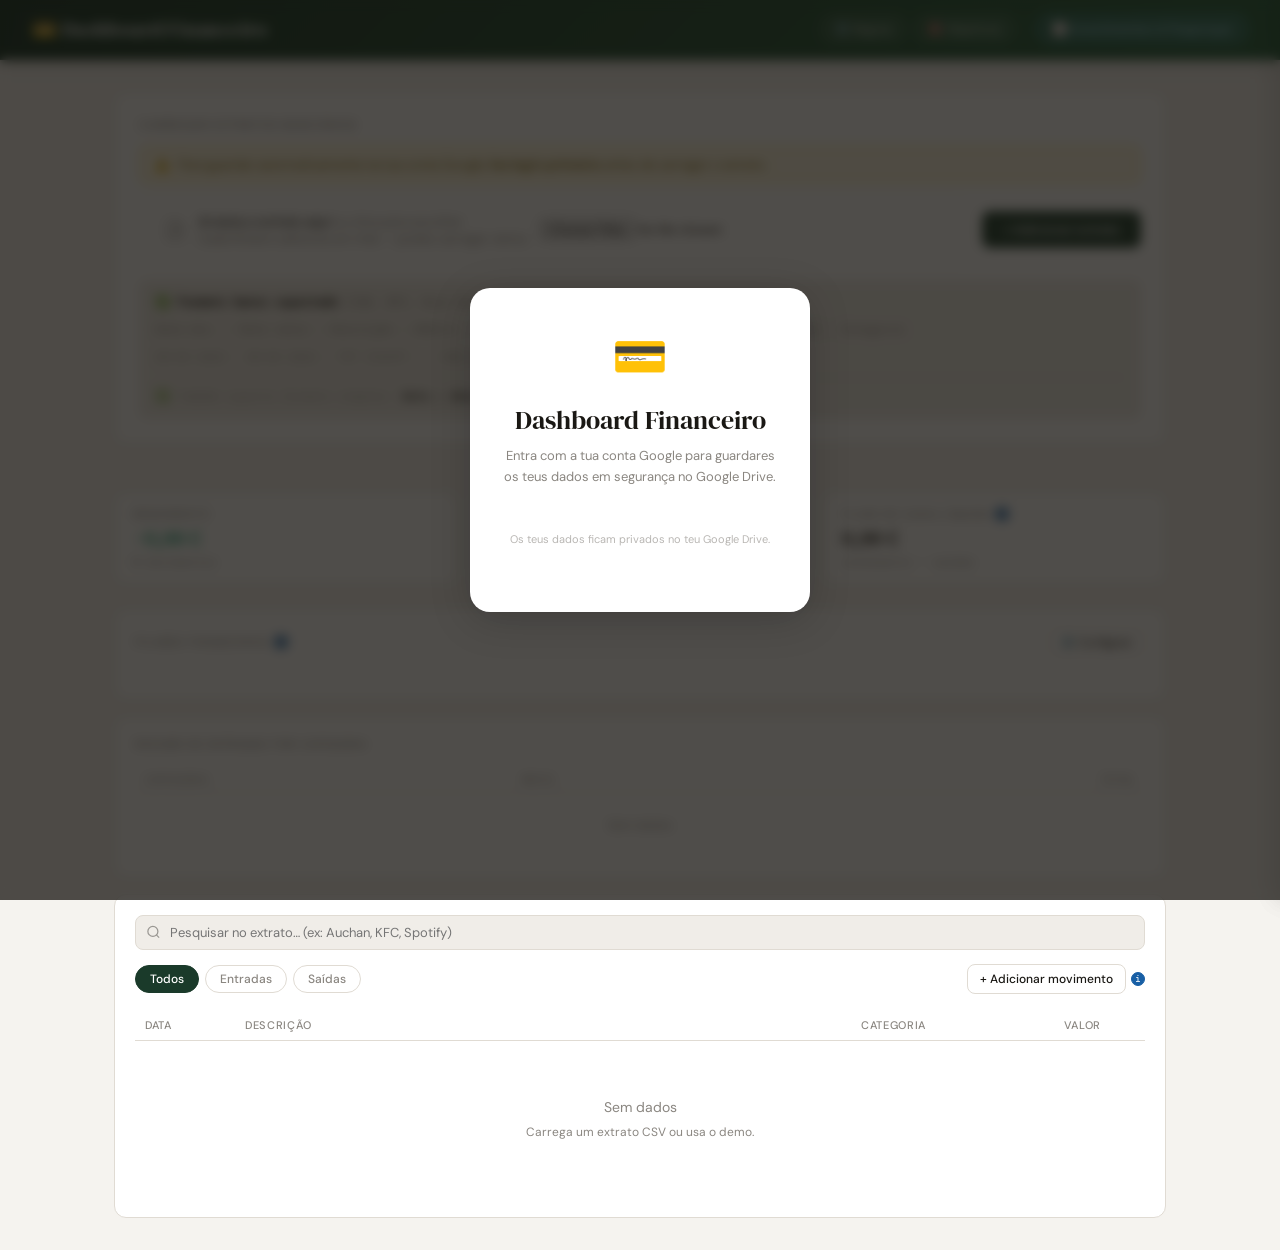
==== index.html @ 3858c575 "Add files via upload" ====
<!DOCTYPE html>
<html lang="pt">
<head>
<meta charset="UTF-8"/>
<meta name="viewport" content="width=device-width, initial-scale=1.0"/>
<title>Dashboard Financeiro</title>
<link rel="preconnect" href="https://fonts.googleapis.com"/>
<link href="https://fonts.googleapis.com/css2?family=DM+Serif+Display&family=DM+Mono:wght@400;500&family=DM+Sans:wght@300;400;500&display=swap" rel="stylesheet"/>
<script src="https://cdnjs.cloudflare.com/ajax/libs/Chart.js/4.4.1/chart.umd.js"></script>
<script src="https://accounts.google.com/gsi/client" async defer></script>
<link rel="stylesheet" href="style.css"/>
</head>
<body>

<!-- Google Sign-In overlay -->
<div class="g-signin-overlay" id="gSigninOverlay">
  <div class="g-signin-box">
    <div style="font-size:2.8rem;margin-bottom:1rem;">💳</div>
    <h2>Dashboard Financeiro</h2>
    <p>Entra com a tua conta Google para guardares os teus dados em segurança no Google Drive.</p>
    <div id="gSigninBtn" style="display:flex;justify-content:center;"></div>
    <p style="font-size:11px;color:var(--muted);margin-top:1.2rem;opacity:.6;">Os teus dados ficam privados no teu Google Drive.</p>
  </div>
</div>

<style>
header {
  background: linear-gradient(135deg, #0f2d1f 0%, #1a4a2e 60%, #1e5c38 100%) !important;
  border-bottom: 1px solid rgba(255,255,255,0.07);
  box-shadow: 0 2px 16px rgba(0,0,0,0.18);
  padding: 0.9rem 2rem !important;
}
header h1 { font-size: 1.25rem !important; letter-spacing: 0.02em; }
.hbtn-nav {
  font-size: 12px; padding: 5px 13px;
  border: 1px solid rgba(255,255,255,0.18);
  border-radius: 20px;
  background: rgba(255,255,255,0.07);
  color: rgba(255,255,255,0.72);
  cursor: pointer;
  font-family: 'DM Sans', sans-serif; font-weight: 500;
  display: flex; align-items: center; gap: 5px;
  transition: background 0.15s, color 0.15s, border-color 0.15s;
  text-decoration: none;
}
.hbtn-nav:hover {
  background: rgba(255,255,255,0.14);
  color: #fff;
  border-color: rgba(255,255,255,0.32);
}
.hbtn-invest {
  font-size: 12px; padding: 6px 15px;
  border-radius: 20px;
  background: rgba(96,190,230,0.16);
  border: 1.5px solid rgba(96,190,230,0.5);
  color: #a8dff5;
  cursor: pointer;
  font-family: 'DM Sans', sans-serif; font-weight: 600;
  display: flex; align-items: center; gap: 6px;
  transition: background 0.15s, color 0.15s, border-color 0.15s, box-shadow 0.15s;
  text-decoration: none;
  letter-spacing: 0.01em;
}
.hbtn-invest:hover {
  background: rgba(96,190,230,0.28);
  border-color: rgba(96,190,230,0.8);
  color: #d6f0fb;
  box-shadow: 0 0 12px rgba(96,190,230,0.2);
}
.hbtn-sep {
  width: 1px; height: 18px;
  background: rgba(255,255,255,0.15);
  margin: 0 2px;
}
</style>

<header>
  <h1>💳 Dashboard Financeiro</h1>
  <div style="display:flex;align-items:center;gap:8px;">
    <button id="regrasBtn" onclick="window._toggleRegras()" class="hbtn-nav">⚙️ Regras</button>
    <button id="objetivosBtn" onclick="window._toggleObjetivos()" class="hbtn-nav">🎯 Objetivos</button>
    <div class="hbtn-sep"></div>
    <a href="investimentos.html" class="hbtn-invest">📈 Investimentos & Poupanças</a>
    <span id="savedPill" class="hidden" style="font-size:11px;opacity:.6;font-family:'DM Mono',monospace;color:rgba(255,255,255,0.7);margin-left:4px;">dados guardados</span>
    <span id="drivePill" class="hidden g-drive-pill"></span>
    <button id="driveSaveBtn" onclick="window._forceDriveSave()" class="hidden" style="font-size:12px;padding:5px 12px;border:1.5px solid rgba(255,255,255,0.25);border-radius:6px;background:rgba(255,255,255,0.1);color:#fff;cursor:pointer;font-family:'DM Sans',sans-serif;">💾 Guardar</button>
    <div id="gUserChip" class="g-user-chip hidden" onclick="window._gSignOut()">
      <img id="gUserAvatar" class="g-user-avatar" src="" alt=""/>
      <span id="gUserName"></span>
      <span style="opacity:.45;font-size:11px;margin-left:2px;">· sair</span>
    </div>
  </div>
</header>

<div class="container">

  <!-- Upload -->
  <div class="upload-card" id="uploadCard">

    <!-- Vista compacta (após carregar dados) -->
    <div id="uploadCompact" class="hidden" style="display:flex;align-items:center;gap:10px;flex-wrap:wrap;">
      <span style="font-size:11px;font-weight:500;color:var(--muted);text-transform:uppercase;letter-spacing:.08em;white-space:nowrap;">Extratos</span>
      <div id="monthsChips" style="display:flex;flex-wrap:wrap;gap:6px;flex:1;"></div>
      <span id="fileInfoText" style="font-size:12px;color:var(--muted);font-family:'DM Mono',monospace;white-space:nowrap;"></span>
      <button class="btn btn-accent" onclick="document.getElementById('fileInput').click()" style="font-size:12px;padding:6px 14px;white-space:nowrap;">+ Extrato</button>
      <button class="btn btn-danger" id="clearBtn" style="font-size:12px;padding:6px 14px;white-space:nowrap;">Limpar</button>
      <input type="file" id="fileInput" accept=".csv,.txt" multiple style="display:none;"/>
    </div>

    <!-- Vista expandida (estado inicial) -->
    <div id="uploadExpanded">
      <p class="upload-label">Carregar extratos bancários</p>
      <div id="noSessionWarning" style="display:none;background:#fff8e1;border:1.5px solid #ffe082;border-radius:8px;padding:10px 14px;margin-bottom:12px;font-size:13px;color:#7a5c00;display:flex;align-items:center;gap:8px;">
        ⚠️ <span>Para guardar automaticamente na tua conta Google, <strong>faz login primeiro</strong> antes de carregar o extrato.</span>
      </div>
      <div class="upload-row">
        <div class="drop-area" id="dropZone">
          <svg width="22" height="22" viewBox="0 0 24 24" fill="none" stroke="currentColor" stroke-width="1.5"><path d="M14 2H6a2 2 0 0 0-2 2v16a2 2 0 0 0 2 2h12a2 2 0 0 0 2-2V8z"/><polyline points="14 2 14 8 20 8"/><line x1="12" y1="18" x2="12" y2="12"/><polyline points="9 15 12 12 15 15"/></svg>
          <div>
            <p><strong>Arrasta o extrato aqui</strong> ou clica para escolher</p>
            <p>Cada ficheiro adiciona um mês — podes carregar vários</p>
          </div>
          <input type="file" id="fileInputExpanded" accept=".csv,.txt" multiple/>
        </div>
        <div style="display:flex;flex-direction:column;gap:8px;">
          <button class="btn btn-accent" onclick="document.getElementById('fileInputExpanded').click()">+ Adicionar extrato</button>
        </div>
      </div>
      <div style="margin-top:1rem;" id="hintBox">
        <div class="hint">
          <div class="hint-format">✅ <strong>Formato banco suportado</strong> (CGD, BPI, Novo Banco, Santander, etc.)</div>
          <div>Data mov. ; Data valor ; Descrição ; Débito ; Crédito ; Saldo contabilístico ; Saldo disponível ; Categoria</div>
          <div style="margin-top:6px; opacity:0.7">30-04-2026 ; 30-04-2026 ; TRF CXDAPP ;  ; 500,00 ; 741,41 ; 720,51 ; Diversos</div>
          <div style="margin-top:8px; border-top:1px solid var(--border); padding-top:8px; opacity:0.7">✅ Também suporta formato simples: <strong>data ; descrição ; valor</strong></div>
        </div>
      </div>
    </div>

    <div id="fileInfo" class="hidden"></div>
  </div>

  <!-- Filtro de meses (afeta tudo abaixo) -->
  <div style="margin-bottom:1.5rem;">
    <div id="monthFilterChips" style="display:flex;flex-wrap:wrap;gap:6px;align-items:center;"></div>
  </div>

  <!-- KPIs -->
  <div class="kpi-grid">
    <div class="kpi">
      <div class="kpi-label">Rendimento</div>
      <div class="kpi-val pos" id="kpiEnt">+0,00 €</div>
      <div class="kpi-sub" id="kpiEntN">0 movimentos</div>
    </div>
    <div class="kpi">
      <div class="kpi-label">Saídas</div>
      <div class="kpi-val neg" id="kpiSai">-0,00 €</div>
      <div class="kpi-sub" id="kpiSaiN">0 movimentos</div>
    </div>
    <div class="kpi">
      <div class="kpi-label" style="display:flex;align-items:center;">Fluxo de Caixa Líquido
        <span class="info-tip" tabindex="0">i<span class="info-tip-bubble">
          <strong>Rendimento − Saídas, no período.</strong>
          <div class="tip-row"><span><span class="tip-dot" style="background:var(--green);"></span>&gt; 0 €</span><span>Ideal</span></div>
          <div class="tip-row"><span><span class="tip-dot" style="background:var(--gold);"></span>= 0 €</span><span>Risco</span></div>
          <div class="tip-row"><span><span class="tip-dot" style="background:var(--red);"></span>&lt; 0 €</span><span>Crítico</span></div>
        </span></span>
      </div>
      <div class="kpi-val neu" id="kpiFluxo">0,00 €</div>
      <div class="kpi-sub" id="kpiFluxoN">rendimento − saídas</div>
    </div>
  </div>

  <!-- Resumo Pilares: % do rendimento -->
  <div id="pilaresResumoRend" class="kpi-grid hidden" style="margin-bottom:0.75rem;"></div>

  <!-- Resumo Pilares: % das saídas -->
  <div id="pilaresResumoSai" class="kpi-grid hidden" style="margin-bottom:1.5rem;"></div>

  <!-- Pilares Financeiros -->
  <div class="card" id="pilaresCard" style="margin-bottom:1rem;">
    <div style="display:flex;align-items:center;justify-content:space-between;margin-bottom:1rem;flex-wrap:wrap;gap:8px;">
      <p class="card-title" style="margin-bottom:0;display:flex;align-items:center;">Pilares financeiros
        <span class="info-tip info-tip-blue" tabindex="0">i<span class="info-tip-bubble">
          <strong>Pilares financeiros</strong> agrupam as tuas categorias de despesa em 3 grandes blocos: Essenciais (necessidades fixas), Lazer (desejos/discricionário) e Poupança &amp; Investimento. Atribui categorias a cada pilar em "Configurar".
        </span></span>
      </p>
      <button class="btn" onclick="window._togglePilaresConfig()" id="pilaresConfigBtn" style="font-size:11px;padding:5px 12px;">⚙️ Configurar</button>
    </div>
    <div id="pilaresCards" style="display:flex;flex-direction:column;gap:0.75rem;margin-bottom:0.5rem;"></div>
    <div id="pilaresConfig" class="hidden" style="border-top:1px solid var(--border);padding-top:1rem;margin-top:0.5rem;">
      <p style="font-size:11px;color:var(--muted);margin-bottom:0.8rem;">Clica numa categoria para a atribuir a um pilar. As que estão num pilar têm × para remover.</p>
      <div id="pilaresConfigGrid" style="display:grid;grid-template-columns:repeat(auto-fit,minmax(190px,1fr));gap:1rem;"></div>
    </div>
  </div>




  <!-- Resumo de entradas -->
  <div class="card" style="margin-bottom:1rem;">
    <p class="card-title">Resumo de entradas por categoria</p>
    <div class="table-wrap">
      <table class="resumo-table">
        <thead><tr><th>Categoria</th><th class="bar-cell"></th><th>Movs.</th><th>Total</th></tr></thead>
        <tbody id="resumoEntBody"><tr><td colspan="4" style="text-align:center;color:var(--muted);padding:1.5rem;font-size:12px;">Sem dados</td></tr></tbody>
      </table>
    </div>
  </div>





  <!-- Table -->
  <div class="card">
    <div style="margin-bottom:0.85rem;">
      <div style="position:relative;">
        <svg style="position:absolute;left:11px;top:50%;transform:translateY(-50%);opacity:0.4;pointer-events:none;" width="15" height="15" viewBox="0 0 24 24" fill="none" stroke="currentColor" stroke-width="2"><circle cx="11" cy="11" r="8"/><line x1="21" y1="21" x2="16.65" y2="16.65"/></svg>
        <input id="searchInput" type="text" placeholder="Pesquisar no extrato… (ex: Auchan, KFC, Spotify)"
          style="width:100%;padding:8px 36px 8px 34px;border:1px solid var(--border);border-radius:8px;font-family:'DM Sans',sans-serif;font-size:13px;background:var(--surface2);color:var(--text);outline:none;transition:border-color 0.15s;"
          oninput="window._onSearchInput(this.value)"
          onfocus="this.style.borderColor='var(--accent)'"
          onblur="this.style.borderColor='var(--border)'"
        />
        <button id="searchClearBtn" onclick="window._clearSearch()" title="Limpar pesquisa"
          style="display:none;position:absolute;right:9px;top:50%;transform:translateY(-50%);background:none;border:none;cursor:pointer;color:var(--muted);font-size:17px;line-height:1;padding:2px 4px;"
          onmouseover="this.style.color='var(--red)'" onmouseout="this.style.color='var(--muted)'">×</button>
      </div>
      <div id="searchResultCount" style="display:none;font-size:11px;color:var(--muted);font-family:'DM Mono',monospace;margin-top:5px;padding-left:2px;"></div>
    </div>
    <div class="filter-row" style="flex-wrap:wrap;gap:6px;align-items:center;">
      <div id="monthFilterSep" class="filter-sep hidden"></div>
      <button class="tab active" data-t="all">Todos</button>
      <button class="tab" data-t="in">Entradas</button>
      <button class="tab" data-t="out">Saídas</button>
      <div style="margin-left:auto;display:flex;align-items:center;">
        <div style="display:flex;align-items:center;">
          <button class="btn" style="font-size:12px;padding:6px 12px;" onclick="window._toggleAddMov()" id="addMovToggleBtn">+ Adicionar movimento</button>
          <span class="info-tip" tabindex="0">i<span class="info-tip-bubble">
            <strong>+ Adicionar movimento</strong> — cria uma linha manual, útil para corrigir situações que o extrato do banco não reflete bem (ex: um reembolso que cobre despesas de meses diferentes). Valor positivo = entrada, negativo = saída.<br/><br/>
            <strong>🗑 na tabela</strong> — apaga esse movimento. Não pode ser desfeito.
          </span></span>
        </div>
      </div>
    </div>
    <div id="addMovPanel" class="hidden" style="display:flex;gap:8px;flex-wrap:wrap;align-items:flex-end;margin-bottom:1rem;padding:12px;background:var(--surface2);border:1px solid var(--border);border-radius:8px;">
      <div style="display:flex;flex-direction:column;gap:3px;">
        <label style="font-size:10px;color:var(--muted);text-transform:uppercase;letter-spacing:.05em;">Data</label>
        <input id="addMovDate" type="date" style="padding:7px 10px;border:1px solid var(--border);border-radius:7px;font-family:'DM Sans',sans-serif;font-size:13px;background:var(--surface);color:var(--text);"/>
      </div>
      <div style="display:flex;flex-direction:column;gap:3px;flex:2;min-width:160px;">
        <label style="font-size:10px;color:var(--muted);text-transform:uppercase;letter-spacing:.05em;">Descrição</label>
        <input id="addMovDesc" type="text" placeholder="Ex: Reembolso almoço João" style="padding:7px 10px;border:1px solid var(--border);border-radius:7px;font-family:'DM Sans',sans-serif;font-size:13px;background:var(--surface);color:var(--text);"/>
      </div>
      <div style="display:flex;flex-direction:column;gap:3px;">
        <label style="font-size:10px;color:var(--muted);text-transform:uppercase;letter-spacing:.05em;">Valor (€)</label>
        <input id="addMovValor" type="number" step="0.01" placeholder="-50,00" style="width:110px;padding:7px 10px;border:1px solid var(--border);border-radius:7px;font-family:'DM Sans',sans-serif;font-size:13px;background:var(--surface);color:var(--text);"/>
      </div>
      <div style="display:flex;flex-direction:column;gap:3px;">
        <label style="font-size:10px;color:var(--muted);text-transform:uppercase;letter-spacing:.05em;">Categoria</label>
        <select id="addMovCat" style="padding:7px 10px;border:1px solid var(--border);border-radius:7px;font-family:'DM Sans',sans-serif;font-size:13px;background:var(--surface);color:var(--text);"></select>
      </div>
      <button class="btn btn-accent" onclick="window._addManualMov()" style="font-size:12px;padding:8px 14px;">Adicionar</button>
      <button class="btn" onclick="window._toggleAddMov()" style="font-size:12px;padding:8px 14px;">Cancelar</button>
      <p style="width:100%;font-size:11px;color:var(--muted);margin-top:2px;">💡 Valor positivo = entrada · valor negativo = saída (ex: -500 para uma despesa de 500€)</p>
    </div>
    <div class="table-wrap">
      <table>
        <thead>
          <tr>
            <th style="width:100px">Data</th>
            <th>Descrição</th>
            <th style="width:160px">Categoria</th>
            <th style="width:100px;text-align:right">Valor</th>
            <th style="width:34px"></th>
          </tr>
        </thead>
        <tbody id="movBody">
          <tr><td colspan="5"><div class="empty-state">Sem dados<p>Carrega um extrato CSV ou usa o demo.</p></div></td></tr>
        </tbody>
      </table>
    </div>
  </div>



</div>

<script type="module" src="js/app.js"></script>

<!-- ── Drawer Regras ── -->
<div id="regrasOverlay" class="obj-overlay hidden" onclick="window._closeRegras()"></div>

<div id="regrasDrawer" class="obj-drawer">
  <div class="obj-header">
    <div>
      <div class="obj-title">⚙️ Regras de categorização e gestão de categorias</div>
    </div>
    <button class="obj-close-btn" onclick="window._closeRegras()">×</button>
  </div>
  <div class="obj-body">
    <p style="font-size:11px;font-weight:500;color:var(--muted);text-transform:uppercase;letter-spacing:.08em;margin-bottom:0.75rem;">Regras de categorização</p>
    <div style="display:flex;flex-direction:column;gap:8px;margin-bottom:1rem;padding-bottom:1rem;border-bottom:1px solid var(--border);">
      <div style="display:flex;gap:8px;flex-wrap:wrap;align-items:center;">
        <input id="ruleKeyword" type="text" placeholder="Palavra-chave (ex: GARRIDO UNIP, LASERUM...)"
          style="flex:2;min-width:160px;padding:8px 12px;border:1px solid var(--border);border-radius:8px;font-family:'DM Sans',sans-serif;font-size:13px;background:var(--surface2);color:var(--text);"
          onkeydown="if(event.key==='Enter')window._addRule()"/>
        <select id="ruleCat" onchange="window._toggleNewCat(this)"
          style="padding:8px 12px;border:1px solid var(--border);border-radius:8px;font-family:'DM Sans',sans-serif;font-size:13px;background:var(--surface2);color:var(--text);cursor:pointer;">
        </select>
        <button class="btn btn-accent" onclick="window._addRule()">+ Adicionar</button>
      </div>
      <input id="ruleNewCat" type="text" placeholder="Nome da nova categoria..."
        style="padding:8px 12px;border:1px solid var(--accent);border-radius:8px;font-family:'DM Sans',sans-serif;font-size:13px;background:var(--surface2);color:var(--text);display:none;"
        onkeydown="if(event.key==='Enter')window._addRule()"/>
      <span id="rulesSavedPill" style="font-size:11px;color:var(--green);font-family:'DM Mono',monospace;opacity:0;transition:opacity 0.4s;">✓ regras guardadas</span>
    </div>
    <div id="rulesList">
      <p style="font-size:12px;color:var(--muted);text-align:center;padding:1rem;">Ainda não tens regras. Adiciona a primeira acima.</p>
    </div>
    <p style="font-size:11px;color:var(--muted);margin-top:0.75rem;font-family:'DM Mono',monospace;">
      💡 As tuas regras têm prioridade sobre tudo. A primeira que bater numa descrição ganha — por isso a ordem importa.
    </p>
    <div style="margin-top:1.5rem;padding-top:1rem;border-top:1px solid var(--border);">
      <p style="font-size:11px;font-weight:500;color:var(--muted);text-transform:uppercase;letter-spacing:.08em;margin-bottom:0.6rem;">Gestão de categorias</p>
      <div id="catChipsList" style="display:flex;flex-wrap:wrap;gap:6px;"></div>
      <p style="font-size:11px;color:var(--muted);margin-top:0.5rem;font-family:'DM Mono',monospace;">✕ para eliminar. Categorias em uso são reassociadas a «Diversos».</p>
    </div>
  </div>
</div>

<!-- ── Widget Objetivos ── -->
<div id="objetivosOverlay" class="obj-overlay hidden" onclick="window._closeObjetivos()"></div>

<div id="objetivosDrawer" class="obj-drawer">
  <div class="obj-header">
    <div>
      <div class="obj-title">🎯 Objetivos financeiros</div>
      <div class="obj-subtitle">Escolhe o teu perfil e vê o diagnóstico</div>
    </div>
    <button class="obj-close-btn" onclick="window._closeObjetivos()" title="Fechar">×</button>
  </div>
  <div class="obj-body">
    <div class="obj-section-label">Perfil financeiro</div>
    <div id="objPerfisList">
      <button class="obj-perfil-btn" data-perfil="equilibrio" onclick="window._selectPerfil('equilibrio')">
        <div class="obj-perfil-name">⚖️ Equilíbrio</div>
        <div class="obj-perfil-pct">50% essenciais · 30% lazer · 20% poupança</div>
      </button>
      <button class="obj-perfil-btn" data-perfil="base" onclick="window._selectPerfil('base')">
        <div class="obj-perfil-name">🧱 Base sólida</div>
        <div class="obj-perfil-pct">60% essenciais · 20% lazer · 20% poupança</div>
      </button>
      <button class="obj-perfil-btn" data-perfil="realista" onclick="window._selectPerfil('realista')">
        <div class="obj-perfil-name">💪 Realista</div>
        <div class="obj-perfil-pct">70% essenciais · 20% lazer · 10% poupança</div>
      </button>
      <button class="obj-perfil-btn" data-perfil="riqueza" onclick="window._selectPerfil('riqueza')">
        <div class="obj-perfil-name">🚀 Construir riqueza</div>
        <div class="obj-perfil-pct">50% essenciais · 20% lazer · 30% poupança</div>
      </button>
    </div>
    <div id="objDiagnostico" class="hidden">
      <div class="obj-section-label" style="margin-top:1.25rem;">Diagnóstico</div>
      <div id="objMesLabel" class="obj-mes-label"></div>
      <div id="objDiagRows"></div>
      <div id="objConselhos"></div>
    </div>
    <div id="objEmpty" class="obj-empty">
      <p>Carrega um extrato para veres o diagnóstico.</p>
    </div>
  </div>
</div>
</body>
</html>
---- style.css ----
/* ─── Dashboard Financeiro — Estilos ──────────────────────────────────────── */

*, *::before, *::after { box-sizing: border-box; margin: 0; padding: 0; }

:root {
  --bg: #f5f3ef;
  --surface: #ffffff;
  --surface2: #f0ede8;
  --border: #e0dbd3;
  --text: #1a1814;
  --muted: #8a8680;
  --accent: #1a3a2a;
  --accent2: #c8440a;
  --green: #1D9E75;
  --red: #D85A30;
  --red-dark: #6b1f0f;
  --gold: #BA7517;
  --blue: #185FA5;
  --purple: #533AB7;
  --pink: #D4537E;
}

body {
  font-family: 'DM Sans', sans-serif;
  background: var(--bg);
  color: var(--text);
  min-height: 100vh;
  font-size: 14px;
}

header {
  background: var(--accent);
  color: #fff;
  padding: 1.25rem 2rem;
  display: flex;
  align-items: center;
  justify-content: space-between;
  gap: 1rem;
}
header h1 {
  font-family: 'DM Serif Display', serif;
  font-size: 1.4rem;
  font-weight: 400;
  letter-spacing: 0.01em;
}
header span {
  font-size: 12px;
  opacity: 0.6;
  font-family: 'DM Mono', monospace;
}

.container { max-width: 1100px; margin: 0 auto; padding: 2rem 1.5rem; }

/* Upload zone */
.upload-card {
  background: var(--surface);
  border: 1px solid var(--border);
  border-radius: 12px;
  padding: 1.5rem;
  margin-bottom: 1.5rem;
}
.upload-row { display: flex; align-items: center; gap: 1rem; flex-wrap: wrap; }
.upload-label {
  font-size: 12px;
  font-weight: 500;
  color: var(--muted);
  text-transform: uppercase;
  letter-spacing: 0.08em;
  margin-bottom: 0.75rem;
}
.drop-area {
  flex: 1;
  min-width: 220px;
  border: 1.5px dashed var(--border);
  border-radius: 8px;
  padding: 1rem 1.5rem;
  display: flex;
  align-items: center;
  gap: 12px;
  cursor: pointer;
  transition: background 0.2s, border-color 0.2s;
}
.drop-area:hover { background: var(--surface2); border-color: var(--accent); }
.drop-area svg { flex-shrink: 0; opacity: 0.45; }
.drop-area p { font-size: 13px; color: var(--muted); }
.drop-area p strong { color: var(--text); font-weight: 500; }
#fileInput { display: none; }
.btn {
  padding: 9px 20px;
  font-family: 'DM Sans', sans-serif;
  font-size: 13px;
  font-weight: 500;
  border-radius: 8px;
  border: 1px solid var(--border);
  background: var(--surface);
  color: var(--text);
  cursor: pointer;
  transition: background 0.15s, transform 0.1s;
  white-space: nowrap;
}
.btn:hover { background: var(--surface2); }
.btn:active { transform: scale(0.98); }
.btn-accent {
  background: var(--accent);
  color: #fff;
  border-color: var(--accent);
}
.btn-accent:hover { background: #243d30; }
.btn-danger { border-color: #f0c0a8; color: var(--red); }
.btn-danger:hover { background: #fff5f0; }

.info-bar {
  font-size: 12px;
  color: var(--muted);
  font-family: 'DM Mono', monospace;
  padding: 6px 12px;
  background: var(--surface2);
  border-radius: 6px;
  white-space: nowrap;
}

/* Format badge */
.format-badge {
  display: inline-flex;
  align-items: center;
  gap: 5px;
  font-size: 11px;
  font-family: 'DM Mono', monospace;
  color: var(--blue);
  background: #e8f0fb;
  padding: 3px 10px;
  border-radius: 20px;
}

/* KPIs */
.kpi-grid {
  display: grid;
  grid-template-columns: repeat(auto-fit, minmax(160px, 1fr));
  gap: 12px;
  margin-bottom: 1.5rem;
}
.kpi {
  background: var(--surface);
  border: 1px solid var(--border);
  border-radius: 12px;
  padding: 0.85rem 1.1rem;
}
.kpi-label {
  font-size: 11px;
  font-weight: 500;
  color: var(--muted);
  text-transform: uppercase;
  letter-spacing: 0.08em;
  margin-bottom: 6px;
}
.kpi-val {
  font-family: 'DM Serif Display', serif;
  font-size: 1.4rem;
  font-weight: 400;
  line-height: 1.1;
}
.kpi-sub { font-size: 11px; color: var(--muted); margin-top: 4px; font-family: 'DM Mono', monospace; }
.pos { color: var(--green); }
.neg { color: var(--red); }
.neu { color: var(--text); }

/* Charts */
.charts-grid {
  display: grid;
  grid-template-columns: 1fr 1fr;
  gap: 1rem;
  margin-bottom: 1rem;
}
@media (max-width: 640px) { .charts-grid { grid-template-columns: 1fr; } }

.card {
  background: var(--surface);
  border: 1px solid var(--border);
  border-radius: 12px;
  padding: 1.25rem;
}
.card-title {
  font-size: 11px;
  font-weight: 500;
  color: var(--muted);
  text-transform: uppercase;
  letter-spacing: 0.08em;
  margin-bottom: 1rem;
}
.chart-wrap { position: relative; width: 100%; height: 210px; }
.legend { display: flex; flex-wrap: wrap; gap: 8px; margin-top: 10px; }
.legend span {
  display: flex; align-items: center; gap: 5px;
  font-size: 11px; color: var(--muted);
  font-family: 'DM Mono', monospace;
}
.legend-dot { width: 9px; height: 9px; border-radius: 2px; flex-shrink: 0; }

/* Filters */
.filter-row {
  display: flex;
  align-items: center;
  gap: 8px;
  flex-wrap: wrap;
  margin-bottom: 1rem;
}
.tab {
  padding: 5px 14px;
  font-size: 12px;
  font-family: 'DM Sans', sans-serif;
  font-weight: 500;
  border-radius: 20px;
  border: 1px solid var(--border);
  background: transparent;
  color: var(--muted);
  cursor: pointer;
  transition: all 0.15s;
}
.tab.active {
  background: var(--accent);
  color: #fff;
  border-color: var(--accent);
}
.filter-sep { width: 1px; height: 20px; background: var(--border); margin: 0 4px; }

/* Table */
.table-wrap { overflow-x: auto; }
table { width: 100%; border-collapse: collapse; table-layout: fixed; }
th {
  text-align: left;
  font-size: 11px;
  font-weight: 500;
  color: var(--muted);
  text-transform: uppercase;
  letter-spacing: 0.06em;
  padding: 8px 10px;
  border-bottom: 1px solid var(--border);
}
td {
  padding: 9px 10px;
  border-bottom: 1px solid var(--surface2);
  vertical-align: middle;
  font-size: 13px;
}
tr:last-child td { border-bottom: none; }
tr:hover td { background: var(--surface2); }
.date-cell { font-family: 'DM Mono', monospace; font-size: 12px; color: var(--muted); }
.amt-cell { font-family: 'DM Mono', monospace; font-weight: 500; text-align: right; }
.cat-sel {
  font-family: 'DM Sans', sans-serif;
  font-size: 12px;
  padding: 3px 6px;
  border-radius: 6px;
  border: 1px solid var(--border);
  background: var(--surface2);
  color: var(--text);
  cursor: pointer;
  width: 100%;
}
.empty-state {
  text-align: center;
  padding: 3rem 1rem;
  color: var(--muted);
  font-size: 14px;
}
.empty-state p { margin-top: 0.5rem; font-size: 12px; }

/* ── Google Auth ── */
.g-signin-overlay {
  position:fixed;inset:0;background:rgba(20,18,14,0.75);z-index:9999;
  display:flex;align-items:center;justify-content:center;
  backdrop-filter:blur(6px);
}
.g-signin-box {
  background:var(--surface);border-radius:20px;padding:2.5rem 2rem;
  max-width:340px;width:90%;text-align:center;
  box-shadow:0 8px 40px rgba(0,0,0,0.2);
}
.g-signin-box h2 { font-family:'DM Serif Display',serif;font-size:1.6rem;font-weight:400;margin-bottom:.5rem; }
.g-signin-box p  { font-size:13px;color:var(--muted);margin-bottom:1.5rem;line-height:1.6; }
.g-user-chip {
  display:flex;align-items:center;gap:8px;
  background:rgba(255,255,255,0.15);border-radius:20px;
  padding:4px 12px 4px 4px;cursor:pointer;transition:background .15s;font-size:13px;color:#fff;
}
.g-user-chip:hover { background:rgba(255,255,255,0.25); }
.g-user-avatar { width:28px;height:28px;border-radius:50%;object-fit:cover;border:2px solid rgba(255,255,255,0.3); }
.g-drive-pill {
  font-size:11px;font-family:'DM Mono',monospace;
  padding:2px 8px;border-radius:10px;background:rgba(255,255,255,0.12);color:#fff;opacity:.8;
}
.hidden { display: none !important; }

/* Formato hint */
.hint {
  font-size: 12px;
  color: var(--muted);
  line-height: 1.8;
  padding: 12px 16px;
  background: var(--surface2);
  border-radius: 8px;
  font-family: 'DM Mono', monospace;
}
.hint strong { color: var(--text); }
.hint .hint-format { margin-bottom: 6px; }

/* Saved indicator */
.saved-pill {
  display: inline-flex;
  align-items: center;
  gap: 5px;
  font-size: 11px;
  font-family: 'DM Mono', monospace;
  color: var(--green);
  background: #e8f7f1;
  padding: 3px 10px;
  border-radius: 20px;
}
.saved-pill::before { content: '●'; font-size: 8px; }

/* Resumo por categoria */
.resumo-grid {
  display: grid;
  grid-template-columns: 1fr 1fr;
  gap: 1rem;
  margin-bottom: 1rem;
}
@media (max-width: 640px) { .resumo-grid { grid-template-columns: 1fr; } }

.resumo-table { width: 100%; border-collapse: collapse; }
.resumo-table th {
  font-size: 10px;
  font-weight: 500;
  color: var(--muted);
  text-transform: uppercase;
  letter-spacing: 0.07em;
  padding: 6px 10px;
  border-bottom: 1px solid var(--border);
  text-align: left;
}
.resumo-table th:last-child { text-align: right; }
.resumo-table td {
  padding: 8px 10px;
  border-bottom: 1px solid var(--surface2);
  font-size: 13px;
  vertical-align: middle;
}
.resumo-table tr:last-child td { border-bottom: none; }
.resumo-table tr:hover td { background: var(--surface2); }
.resumo-table .cat-dot {
  display: inline-block;
  width: 8px; height: 8px;
  border-radius: 2px;
  margin-right: 7px;
  flex-shrink: 0;
}
.resumo-table .cat-name { display: flex; align-items: center; }
.resumo-table .val-cell {
  font-family: 'DM Mono', monospace;
  font-weight: 500;
  text-align: right;
  white-space: nowrap;
}
.resumo-table .n-cell {
  font-family: 'DM Mono', monospace;
  font-size: 11px;
  color: var(--muted);
  text-align: right;
}
.resumo-table .total-row td {
  font-weight: 600;
  border-top: 1px solid var(--border);
  border-bottom: none;
  font-size: 13px;
  padding-top: 9px;
}
.resumo-table .bar-cell { width: 60px; }
.resumo-cat-row:hover td { background: var(--surface2); }
.exp-arrow {
  display: inline-block;
  font-size: 9px;
  color: var(--muted);
  margin-right: 6px;
  transition: transform 0.15s;
  user-select: none;
}
.exp-detail td { border-bottom: none !important; }

.mini-bar-bg { background: var(--surface2); border-radius: 3px; height: 5px; overflow: hidden; }
.mini-bar-fill { height: 5px; border-radius: 3px; }

/* Budget Objetivos */
.budget-section { margin-bottom: 1rem; }
/* Pilares */
.pilar-card { border-radius:10px; padding:1rem; }
.pilar-card .pilar-emoji { font-size:1.6rem; margin-bottom:0.3rem; display:block; }
.pilar-card .pilar-nome { font-size:12px; font-weight:700; color:var(--text); text-transform:uppercase; letter-spacing:.05em; margin-bottom:0.1rem; }
.pilar-card .pilar-total { font-size:1.4rem; font-weight:800; color:var(--text); }
.pilar-card .pilar-sub { font-size:11px; color:var(--muted); margin-bottom:0.4rem; font-family:'DM Mono',monospace; }
.pilar-card .pilar-limite-row { display:flex; align-items:center; gap:6px; margin-bottom:0.4rem; flex-wrap:wrap; }
.pilar-card .pilar-limite-label { font-size:11px; color:var(--muted); }
.pilar-card .pilar-limite-input { width:80px; padding:3px 7px; border:1px solid var(--border); border-radius:6px; font-size:12px; font-family:'DM Mono',monospace; background:var(--surface); color:var(--text); }
.pilar-card .pilar-bar-bg { height:5px; background:var(--border); border-radius:3px; overflow:hidden; margin-bottom:0.3rem; }
.pilar-card .pilar-bar-fill { height:100%; border-radius:3px; transition:width 0.4s ease; }
.pilar-card .pilar-restante { font-size:11px; font-family:'DM Mono',monospace; }
.pilar-config-col { background:var(--surface2); border-radius:8px; padding:0.75rem; }
.pilar-config-col .pcol-title { font-size:11px; font-weight:700; text-transform:uppercase; letter-spacing:.08em; margin-bottom:0.5rem; display:flex; align-items:center; gap:5px; }
.pilar-cat-chip { display:inline-flex; align-items:center; gap:3px; padding:3px 9px; border-radius:20px; font-size:11px; font-weight:500; cursor:pointer; margin:3px; border:1.5px solid transparent; transition:opacity 0.15s; }
.pilar-cat-chip:hover { opacity:0.7; }
.pilar-cat-chip.unassigned { background:var(--surface); border-color:var(--border); color:var(--muted); }
.pilares-mes-chip { padding:4px 12px; border-radius:20px; font-size:11px; font-weight:500; cursor:pointer; border:1.5px solid var(--border); background:var(--surface2); color:var(--muted); transition:all 0.15s; }
.pilares-mes-chip.active { background:var(--accent); border-color:var(--accent); color:#fff; }
.budget-strategy-tabs { display: flex; gap: 6px; flex-wrap: wrap; margin-bottom: 1rem; }
.budget-strategy-tab {
  padding: 5px 14px;
  font-size: 12px;
  font-family: 'DM Sans', sans-serif;
  font-weight: 500;
  border-radius: 20px;
  border: 1px solid var(--border);
  background: transparent;
  color: var(--muted);
  cursor: pointer;
  transition: all 0.15s;
}
.budget-strategy-tab.active {
  background: var(--accent);
  color: #fff;
  border-color: var(--accent);
}
.budget-cats-grid {
  display: grid;
  grid-template-columns: repeat(auto-fill, minmax(220px, 1fr));
  gap: 10px;
  margin-bottom: 1rem;
}
.budget-cat-item {
  background: var(--surface2);
  border: 1px solid var(--border);
  border-radius: 10px;
  padding: 0.85rem 1rem;
}
.budget-cat-header {
  display: flex;
  align-items: center;
  justify-content: space-between;
  margin-bottom: 8px;
}
.budget-cat-name {
  display: flex;
  align-items: center;
  gap: 7px;
  font-size: 13px;
  font-weight: 500;
}
.budget-cat-dot { width: 9px; height: 9px; border-radius: 2px; flex-shrink: 0; }
.budget-input-wrap { display: flex; align-items: center; gap: 4px; }
.budget-input {
  width: 80px;
  padding: 4px 8px;
  border: 1px solid var(--border);
  border-radius: 6px;
  font-family: 'DM Mono', monospace;
  font-size: 13px;
  background: var(--surface);
  color: var(--text);
  text-align: right;
  outline: none;
  transition: border-color 0.15s;
}
.budget-input:focus { border-color: var(--accent); }
.budget-input-sym { font-size: 12px; color: var(--muted); font-family: 'DM Mono', monospace; }
.budget-bar-wrap { position: relative; height: 6px; background: var(--border); border-radius: 3px; overflow: hidden; margin-top: 8px; }
.budget-bar-fill { height: 6px; border-radius: 3px; transition: width 0.4s ease; }
.budget-bar-target { position: absolute; top: 0; height: 6px; width: 2px; background: var(--accent); opacity: 0.6; }
.budget-status { font-size: 11px; font-family: 'DM Mono', monospace; margin-top: 4px; }
.budget-overview {
  display: grid;
  grid-template-columns: repeat(3, 1fr);
  gap: 10px;
  margin-bottom: 1rem;
}
@media (max-width: 640px) { .budget-overview { grid-template-columns: 1fr; } }
.budget-overview-item {
  background: var(--surface2);
  border: 1px solid var(--border);
  border-radius: 10px;
  padding: 0.85rem 1rem;
  text-align: center;
}
.budget-overview-label { font-size: 10px; font-weight: 500; color: var(--muted); text-transform: uppercase; letter-spacing: .07em; margin-bottom: 4px; }
.budget-overview-val { font-family: 'DM Serif Display', serif; font-size: 1.4rem; }
.budget-overview-sub { font-size: 11px; color: var(--muted); font-family: 'DM Mono', monospace; margin-top: 2px; }
.budget-rendimento-wrap {
  display: flex; align-items: center; gap: 10px; flex-wrap: wrap;
  margin-bottom: 1rem; padding: 0.85rem 1rem;
  background: var(--surface2); border: 1px solid var(--border); border-radius: 10px;
}
.budget-rendimento-label { font-size: 13px; font-weight: 500; flex: 1; min-width: 140px; }
.budget-rendimento-note { font-size: 11px; color: var(--muted); font-family: 'DM Mono', monospace; }

/* Saldo info row */
.saldo-row {
  display: flex;
  align-items: center;
  gap: 10px;
  padding: 8px 12px;
  background: var(--surface2);
  border-radius: 8px;
  margin-bottom: 1rem;
  font-size: 12px;
  font-family: 'DM Mono', monospace;
  color: var(--muted);
}
.saldo-row strong { color: var(--text); }

/* Info tooltip icon (ⓘ) */
.info-tip {
  position: relative;
  display: inline-flex;
  align-items: center;
  justify-content: center;
  width: 14px;
  height: 14px;
  border-radius: 50%;
  background: var(--blue);
  border: 1px solid var(--blue);
  color: #fff;
  font-size: 10px;
  font-family: 'DM Mono', monospace;
  cursor: help;
  margin-left: 5px;
  flex-shrink: 0;
  user-select: none;
}
.info-tip.info-tip-blue {
  background: var(--blue) !important;
  border-color: var(--blue) !important;
  color: #fff !important;
}
.info-tip .info-tip-bubble {
  display: none;
  position: absolute;
  bottom: 130%;
  left: 50%;
  transform: translateX(-50%);
  width: 220px;
  background: var(--text);
  color: var(--bg);
  font-family: 'DM Sans', sans-serif;
  font-size: 11px;
  line-height: 1.5;
  padding: 10px 12px;
  border-radius: 8px;
  z-index: 50;
  text-transform: none;
  letter-spacing: normal;
  font-weight: 400;
  box-shadow: 0 4px 14px rgba(0,0,0,0.18);
}
.info-tip .info-tip-bubble::after {
  content: '';
  position: absolute;
  top: 100%;
  left: 50%;
  transform: translateX(-50%);
  border: 5px solid transparent;
  border-top-color: var(--text);
}
.info-tip:hover .info-tip-bubble,
.info-tip:focus .info-tip-bubble { display: block; }
.info-tip-bubble .tip-row { display: flex; justify-content: space-between; gap: 8px; padding: 2px 0; }
.info-tip-bubble .tip-dot { display: inline-block; width: 7px; height: 7px; border-radius: 50%; margin-right: 5px; flex-shrink: 0; }

/* ─── Widget Objetivos ──────────────────────────────────────────────────────── */

.obj-overlay {
  position: fixed;
  inset: 0;
  background: rgba(20,18,14,0.35);
  z-index: 200;
  transition: opacity 0.25s;
}
.obj-overlay.hidden { display: none; }

.obj-drawer {
  position: fixed;
  top: 0;
  right: 0;
  height: 100vh;
  width: 600px;
  max-width: 95vw;
  background: var(--surface);
  border-left: 1px solid var(--border);
  z-index: 201;
  display: flex;
  flex-direction: column;
  transform: translateX(100%);
  transition: transform 0.3s cubic-bezier(0.4, 0, 0.2, 1);
  box-shadow: -4px 0 24px rgba(0,0,0,0.08);
}
.obj-drawer.open { transform: translateX(0); }

.obj-header {
  padding: 1.1rem 1.25rem 0.9rem;
  border-bottom: 1px solid var(--border);
  display: flex;
  align-items: flex-start;
  justify-content: space-between;
  gap: 10px;
  flex-shrink: 0;
}
.obj-title { font-size: 14px; font-weight: 500; color: var(--text); }
.obj-subtitle { font-size: 11px; color: var(--muted); margin-top: 2px; }
.obj-close-btn {
  background: none; border: none; cursor: pointer;
  color: var(--muted); font-size: 20px; line-height: 1;
  padding: 0 4px; flex-shrink: 0; transition: color 0.15s;
}
.obj-close-btn:hover { color: var(--text); }

.obj-body { flex: 1; overflow-y: auto; padding: 1rem 1.25rem 1.5rem; }

.obj-section-label {
  font-size: 10px; font-weight: 500; color: var(--muted);
  text-transform: uppercase; letter-spacing: 0.08em; margin-bottom: 8px;
}

.obj-perfil-btn {
  width: 100%; text-align: left; padding: 10px 12px;
  border: 1px solid var(--border); border-radius: 8px;
  background: var(--surface2); margin-bottom: 6px;
  cursor: pointer; transition: border-color 0.15s, background 0.15s;
  font-family: 'DM Sans', sans-serif;
}
.obj-perfil-btn:hover { background: var(--surface); border-color: var(--blue); }
.obj-perfil-btn.active { border: 1.5px solid var(--blue); background: #e8f0fb; }
.obj-perfil-name { font-size: 13px; font-weight: 500; color: var(--text); }
.obj-perfil-pct { font-size: 11px; color: var(--muted); font-family: 'DM Mono', monospace; margin-top: 2px; }

.obj-mes-label { font-size: 11px; color: var(--muted); font-family: 'DM Mono', monospace; margin-bottom: 10px; }

.obj-diag-row {
  display: flex; align-items: center; gap: 10px;
  padding: 9px 10px; border-radius: 8px;
  background: var(--surface2); margin-bottom: 6px;
}
.obj-diag-dot { width: 9px; height: 9px; border-radius: 50%; flex-shrink: 0; }
.obj-diag-info { flex: 1; min-width: 0; }
.obj-diag-label { font-size: 13px; font-weight: 500; color: var(--text); }
.obj-diag-sub { font-size: 10px; color: var(--muted); font-family: 'DM Mono', monospace; margin-top: 1px; }
.obj-diag-delta { font-size: 12px; font-weight: 500; font-family: 'DM Mono', monospace; flex-shrink: 0; }

.obj-diag-bar-wrap {
  height: 4px; background: var(--border); border-radius: 3px;
  margin-top: 5px; overflow: hidden; position: relative;
}
.obj-diag-bar-atual { height: 4px; border-radius: 3px; transition: width 0.4s ease; }
.obj-diag-bar-target {
  position: absolute; top: 0; height: 4px; width: 2px;
  background: var(--text); opacity: 0.35;
}

.obj-conselhos-box {
  background: #e8f0fb; border: 1px solid #c5d8f5;
  border-radius: 8px; padding: 10px 12px; margin-top: 10px;
}
.obj-conselhos-title { font-size: 11px; font-weight: 500; color: var(--blue); margin-bottom: 6px; }
.obj-conselho-item {
  font-size: 11px; color: #1a3560; line-height: 1.55;
  padding: 4px 0; border-bottom: 1px solid #c5d8f520;
  display: flex; align-items: flex-start; gap: 6px;
}
.obj-conselho-item:last-child { border-bottom: none; }

.obj-empty { text-align: center; padding: 2rem 1rem; color: var(--muted); font-size: 12px; font-family: 'DM Mono', monospace; }
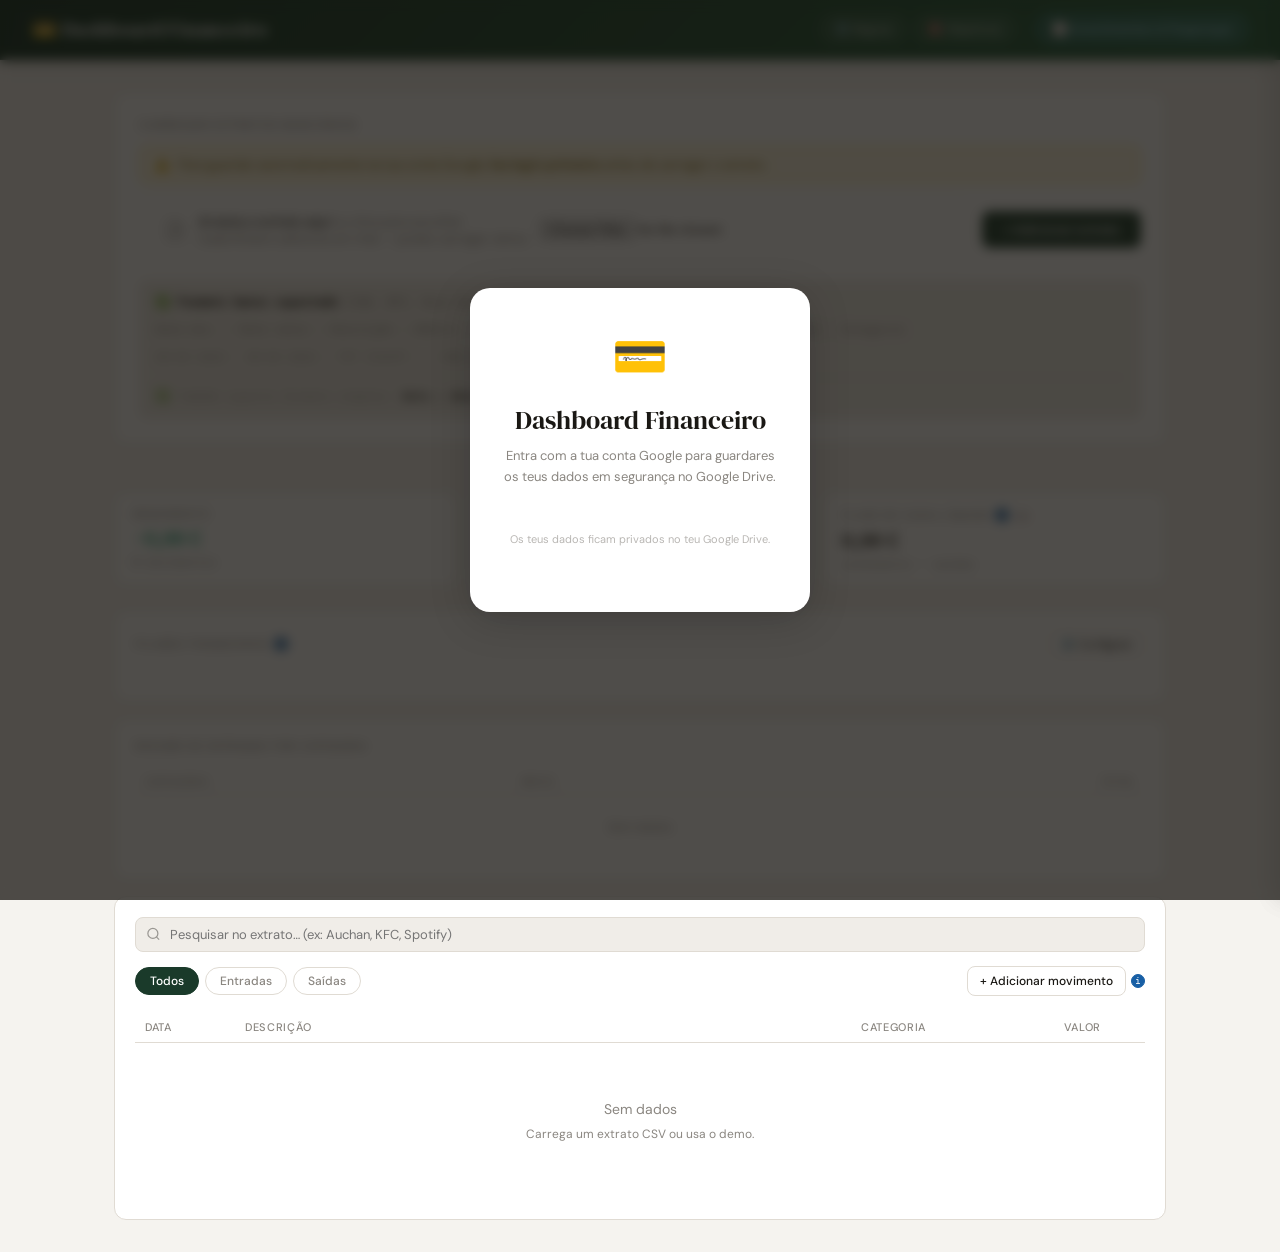
==== commit 8e4ec71b: "Add files via upload" ====
--- a/index.html
+++ b/index.html
@@ -163,6 +163,11 @@
           <div class="tip-row"><span><span class="tip-dot" style="background:var(--green);"></span>&gt; 0 €</span><span>Ideal</span></div>
           <div class="tip-row"><span><span class="tip-dot" style="background:var(--gold);"></span>= 0 €</span><span>Risco</span></div>
           <div class="tip-row"><span><span class="tip-dot" style="background:var(--red);"></span>&lt; 0 €</span><span>Crítico</span></div>
+        </span></span>
+        <span class="edu-tip" tabindex="0">📖<span class="edu-tip-bubble">
+          <strong>O que é o Fluxo de Caixa?</strong><br/>
+          É o dinheiro que sobra (ou falta) depois de pagar tudo: <strong>Rendimento − Saídas</strong>.<br/><br/>
+          Se for positivo, estás a poupar — esse valor pode ir para investimento ou fundo de emergência. Se for negativo, estás a gastar mais do que ganhas e a usar poupanças ou crédito para cobrir a diferença.
         </span></span>
       </div>
       <div class="kpi-val neu" id="kpiFluxo">0,00 €</div>
--- a/style.css
+++ b/style.css
@@ -572,6 +572,54 @@
 .info-tip-bubble .tip-row { display: flex; justify-content: space-between; gap: 8px; padding: 2px 0; }
 .info-tip-bubble .tip-dot { display: inline-block; width: 7px; height: 7px; border-radius: 50%; margin-right: 5px; flex-shrink: 0; }
 
+/* Educational tooltip icon (📖) — explains the concept behind a metric */
+.edu-tip {
+  position: relative;
+  display: inline-flex;
+  align-items: center;
+  justify-content: center;
+  width: 16px;
+  height: 16px;
+  font-size: 11px;
+  cursor: help;
+  margin-left: 5px;
+  flex-shrink: 0;
+  user-select: none;
+}
+.edu-tip .edu-tip-bubble {
+  display: none;
+  position: absolute;
+  bottom: 130%;
+  left: 50%;
+  transform: translateX(-50%);
+  width: 250px;
+  background: var(--text);
+  color: var(--bg);
+  font-family: 'DM Sans', sans-serif;
+  font-size: 11px;
+  line-height: 1.55;
+  padding: 11px 13px;
+  border-radius: 8px;
+  z-index: 50;
+  text-transform: none;
+  letter-spacing: normal;
+  font-weight: 400;
+  box-shadow: 0 4px 14px rgba(0,0,0,0.18);
+  text-align: left;
+}
+.edu-tip .edu-tip-bubble::after {
+  content: '';
+  position: absolute;
+  top: 100%;
+  left: 50%;
+  transform: translateX(-50%);
+  border: 5px solid transparent;
+  border-top-color: var(--text);
+}
+.edu-tip:hover .edu-tip-bubble,
+.edu-tip:focus .edu-tip-bubble { display: block; }
+.edu-tip-bubble strong { color: #fff; }
+
 /* ─── Widget Objetivos ──────────────────────────────────────────────────────── */
 
 .obj-overlay {
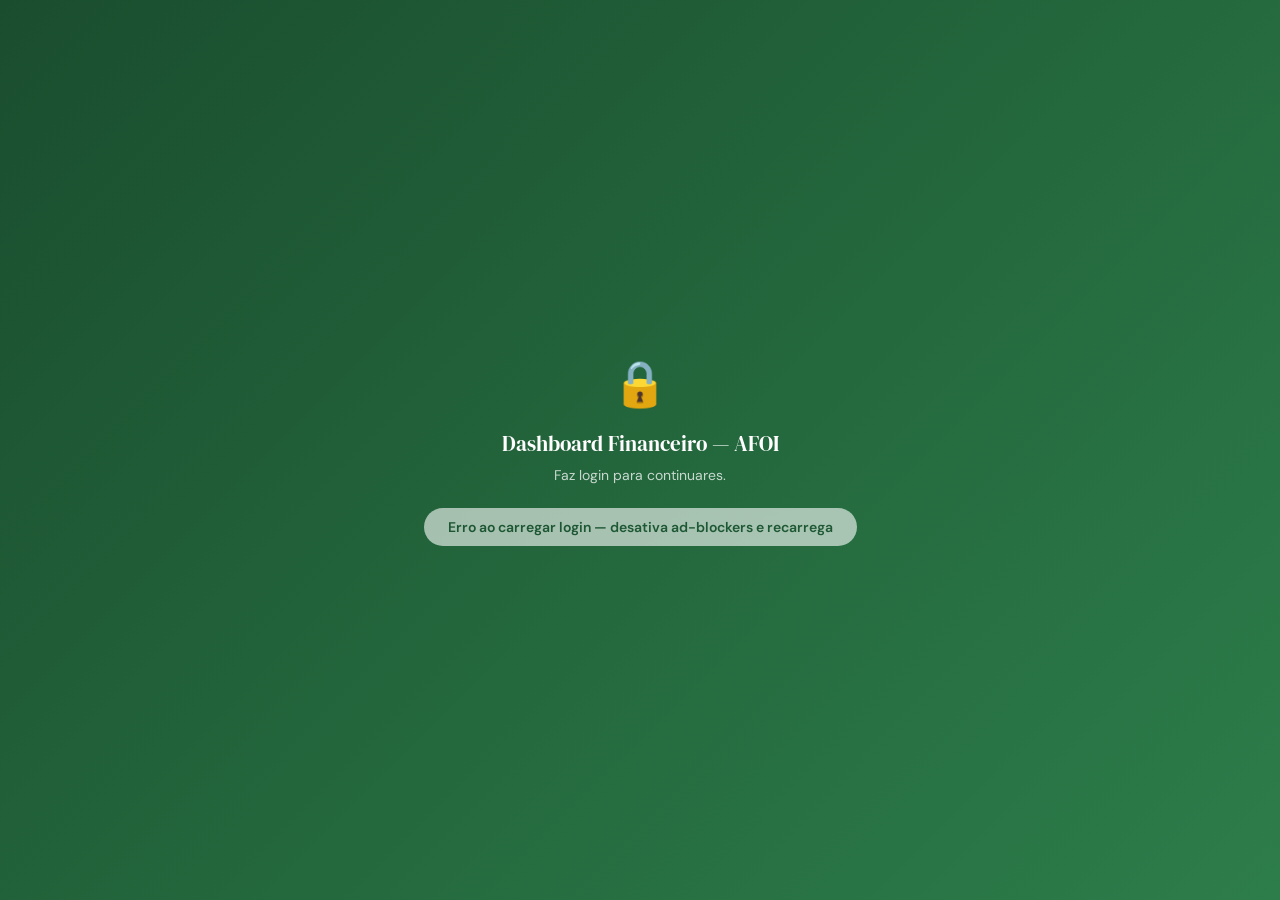
==== commit 8c2e1243: "Add files via upload" ====
--- a/index.html
+++ b/index.html
@@ -3,29 +3,98 @@
 <head>
 <meta charset="UTF-8"/>
 <meta name="viewport" content="width=device-width, initial-scale=1.0"/>
-<title>Dashboard Financeiro</title>
+<title>Dashboard Financeiro — AFOI</title>
 <link rel="preconnect" href="https://fonts.googleapis.com"/>
 <link href="https://fonts.googleapis.com/css2?family=DM+Serif+Display&family=DM+Mono:wght@400;500&family=DM+Sans:wght@300;400;500&display=swap" rel="stylesheet"/>
 <script src="https://cdnjs.cloudflare.com/ajax/libs/Chart.js/4.4.1/chart.umd.js"></script>
 <script src="https://accounts.google.com/gsi/client" async defer></script>
+<script src="https://identity.netlify.com/v1/netlify-identity-widget.js"></script>
 <link rel="stylesheet" href="style.css"/>
 </head>
 <body>
 
+<!-- Netlify Identity — ecrã de acesso restrito -->
+<div id="authGate" style="position:fixed;inset:0;z-index:99999;background:linear-gradient(135deg,#1a4d2e 0%,#256b3f 60%,#2d7d4a 100%);display:flex;align-items:center;justify-content:center;color:#fff;font-family:'DM Sans',sans-serif;text-align:center;padding:1.5rem;">
+  <div>
+    <div style="font-size:2.8rem;margin-bottom:1rem;">🔒</div>
+    <h2 style="font-family:'DM Serif Display',serif;font-weight:400;margin-bottom:0.5rem;">Dashboard Financeiro — AFOI</h2>
+    <p style="opacity:.75;margin-bottom:1.5rem;font-size:14px;">Faz login para continuares.</p>
+    <button id="authLoginBtn" style="padding:10px 24px;border-radius:20px;border:none;background:#fff;color:#1a4d2e;font-weight:600;font-family:'DM Sans',sans-serif;cursor:pointer;font-size:14px;">Entrar</button>
+  </div>
+</div>
+<style>
+  /* Esconde toda a página (exceto o ecrã de login) até haver autenticação */
+  body:not(.authed) > *:not(#authGate) { display: none !important; }
+</style>
+<script>
+(function () {
+  var loginBtn = document.getElementById('authLoginBtn');
+
+  if (!window.netlifyIdentity) {
+    // O script identity-widget.js não carregou (bloqueado por ad-blocker/extensão,
+    // firewall, ou falha de rede). Avisa em vez de falhar silenciosamente.
+    console.error('[AFOI] window.netlifyIdentity não existe. O script https://identity.netlify.com/v1/netlify-identity-widget.js não carregou. Verifica bloqueadores de anúncios/privacidade (uBlock, Brave Shields, Privacy Badger) e o separador Network do DevTools.');
+    loginBtn.textContent = 'Erro ao carregar login — desativa ad-blockers e recarrega';
+    loginBtn.disabled = true;
+    loginBtn.style.opacity = '0.6';
+    loginBtn.style.cursor = 'not-allowed';
+    return;
+  }
+
+  loginBtn.addEventListener('click', function () {
+    window.netlifyIdentity.open('login');
+  });
+
+  window.netlifyIdentity.on('init', function (user) {
+    console.log('[AFOI] Netlify Identity inicializado. Utilizador:', user);
+    if (user) {
+      document.body.classList.add('authed');
+      document.getElementById('authGate').style.display = 'none';
+    }
+  });
+  window.netlifyIdentity.on('login', function (user) {
+    console.log('[AFOI] Login efetuado:', user);
+    document.body.classList.add('authed');
+    document.getElementById('authGate').style.display = 'none';
+    window.netlifyIdentity.close();
+  });
+  window.netlifyIdentity.on('logout', function () {
+    console.log('[AFOI] Logout efetuado.');
+    document.body.classList.remove('authed');
+    document.getElementById('authGate').style.display = 'flex';
+  });
+  window.netlifyIdentity.on('error', function (err) {
+    console.error('[AFOI] Erro no Netlify Identity:', err);
+  });
+
+  window.netlifyIdentity.init();
+})();
+</script>
+
 <!-- Google Sign-In overlay -->
 <div class="g-signin-overlay" id="gSigninOverlay">
   <div class="g-signin-box">
-    <div style="font-size:2.8rem;margin-bottom:1rem;">💳</div>
-    <h2>Dashboard Financeiro</h2>
-    <p>Entra com a tua conta Google para guardares os teus dados em segurança no Google Drive.</p>
-    <div id="gSigninBtn" style="display:flex;justify-content:center;"></div>
-    <p style="font-size:11px;color:var(--muted);margin-top:1.2rem;opacity:.6;">Os teus dados ficam privados no teu Google Drive.</p>
+    <div id="gSigninContent">
+      <div style="font-size:2.8rem;margin-bottom:1rem;">💳</div>
+      <h2>Dashboard Financeiro — AFOI</h2>
+      <p>Entra com a tua conta Google para guardares os teus dados em segurança no Google Drive.</p>
+      <div id="gSigninBtn" style="display:flex;justify-content:center;"></div>
+      <p style="font-size:11px;color:var(--muted);margin-top:1.2rem;opacity:.6;">Os teus dados ficam privados no teu Google Drive.</p>
+    </div>
+    <div id="gLoadingContent" style="display:none;text-align:center;">
+      <div style="font-size:2rem;margin-bottom:1rem;animation:spin 1s linear infinite;display:inline-block;">⟳</div>
+      <p style="font-size:15px;font-weight:500;margin-bottom:0.3rem;">A carregar os teus dados…</p>
+      <p style="font-size:12px;color:var(--muted);opacity:.7;">Só um segundo.</p>
+    </div>
   </div>
 </div>
+<style>
+@keyframes spin { from { transform: rotate(0deg); } to { transform: rotate(360deg); } }
+</style>
 
 <style>
 header {
-  background: linear-gradient(135deg, #0f2d1f 0%, #1a4a2e 60%, #1e5c38 100%) !important;
+  background: linear-gradient(135deg, #1a4d2e 0%, #256b3f 60%, #2d7d4a 100%) !important;
   border-bottom: 1px solid rgba(255,255,255,0.07);
   box-shadow: 0 2px 16px rgba(0,0,0,0.18);
   padding: 0.9rem 2rem !important;
@@ -48,24 +117,37 @@
   color: #fff;
   border-color: rgba(255,255,255,0.32);
 }
-.hbtn-invest {
-  font-size: 12px; padding: 6px 15px;
+.hbtn-regras {
+  font-size: 13px; padding: 6px 15px;
+  border: 1.5px solid rgba(255,160,60,0.55);
   border-radius: 20px;
-  background: rgba(96,190,230,0.16);
-  border: 1.5px solid rgba(96,190,230,0.5);
-  color: #a8dff5;
+  background: rgba(255,140,30,0.15);
+  color: #ffbe7a;
   cursor: pointer;
   font-family: 'DM Sans', sans-serif; font-weight: 600;
   display: flex; align-items: center; gap: 6px;
-  transition: background 0.15s, color 0.15s, border-color 0.15s, box-shadow 0.15s;
-  text-decoration: none;
-  letter-spacing: 0.01em;
-}
-.hbtn-invest:hover {
-  background: rgba(96,190,230,0.28);
-  border-color: rgba(96,190,230,0.8);
-  color: #d6f0fb;
-  box-shadow: 0 0 12px rgba(96,190,230,0.2);
+  transition: background 0.15s, color 0.15s, border-color 0.15s;
+}
+.hbtn-regras:hover {
+  background: rgba(255,140,30,0.28);
+  border-color: rgba(255,160,60,0.85);
+  color: #ffd4a0;
+}
+.hbtn-objetivos {
+  font-size: 13px; padding: 6px 15px;
+  border: 1.5px solid rgba(255,160,60,0.55);
+  border-radius: 20px;
+  background: rgba(255,140,30,0.15);
+  color: #ffbe7a;
+  cursor: pointer;
+  font-family: 'DM Sans', sans-serif; font-weight: 600;
+  display: flex; align-items: center; gap: 6px;
+  transition: background 0.15s, color 0.15s, border-color 0.15s;
+}
+.hbtn-objetivos:hover {
+  background: rgba(255,140,30,0.28);
+  border-color: rgba(255,160,60,0.85);
+  color: #ffd4a0;
 }
 .hbtn-sep {
   width: 1px; height: 18px;
@@ -75,12 +157,11 @@
 </style>
 
 <header>
-  <h1>💳 Dashboard Financeiro</h1>
+  <h1>💳 Dashboard Financeiro — AFOI</h1>
   <div style="display:flex;align-items:center;gap:8px;">
-    <button id="regrasBtn" onclick="window._toggleRegras()" class="hbtn-nav">⚙️ Regras</button>
-    <button id="objetivosBtn" onclick="window._toggleObjetivos()" class="hbtn-nav">🎯 Objetivos</button>
+    <button id="regrasBtn" onclick="window._toggleRegras()" class="hbtn-regras">⚙️ Regras e Gestão de Categorias</button>
+    <button id="objetivosBtn" onclick="window._toggleObjetivos()" class="hbtn-objetivos">🎯 Objetivos</button>
     <div class="hbtn-sep"></div>
-    <a href="investimentos.html" class="hbtn-invest">📈 Investimentos & Poupanças</a>
     <span id="savedPill" class="hidden" style="font-size:11px;opacity:.6;font-family:'DM Mono',monospace;color:rgba(255,255,255,0.7);margin-left:4px;">dados guardados</span>
     <span id="drivePill" class="hidden g-drive-pill"></span>
     <button id="driveSaveBtn" onclick="window._forceDriveSave()" class="hidden" style="font-size:12px;padding:5px 12px;border:1.5px solid rgba(255,255,255,0.25);border-radius:6px;background:rgba(255,255,255,0.1);color:#fff;cursor:pointer;font-family:'DM Sans',sans-serif;">💾 Guardar</button>
@@ -191,11 +272,11 @@
       </p>
       <button class="btn" onclick="window._togglePilaresConfig()" id="pilaresConfigBtn" style="font-size:11px;padding:5px 12px;">⚙️ Configurar</button>
     </div>
-    <div id="pilaresCards" style="display:flex;flex-direction:column;gap:0.75rem;margin-bottom:0.5rem;"></div>
-    <div id="pilaresConfig" class="hidden" style="border-top:1px solid var(--border);padding-top:1rem;margin-top:0.5rem;">
+    <div id="pilaresConfig" class="hidden" style="border-bottom:1px solid var(--border);padding-bottom:1rem;margin-bottom:1rem;">
       <p style="font-size:11px;color:var(--muted);margin-bottom:0.8rem;">Clica numa categoria para a atribuir a um pilar. As que estão num pilar têm × para remover.</p>
       <div id="pilaresConfigGrid" style="display:grid;grid-template-columns:repeat(auto-fit,minmax(190px,1fr));gap:1rem;"></div>
     </div>
+    <div id="pilaresCards" style="display:flex;flex-direction:column;gap:0.75rem;margin-bottom:0.5rem;"></div>
   </div>
 
 
@@ -324,7 +405,7 @@
       <p style="font-size:12px;color:var(--muted);text-align:center;padding:1rem;">Ainda não tens regras. Adiciona a primeira acima.</p>
     </div>
     <p style="font-size:11px;color:var(--muted);margin-top:0.75rem;font-family:'DM Mono',monospace;">
-      💡 As tuas regras têm prioridade sobre tudo. A primeira que bater numa descrição ganha — por isso a ordem importa.
+      💡 As tuas regras têm prioridade — sempre que uma descrição do extrato contiver a palavra definida (palavra-chave), é automaticamente colocada na categoria escolhida. Para criar uma categoria nova sem palavra-chave associada, deixa o campo "Palavra-chave" em branco.
     </p>
     <div style="margin-top:1.5rem;padding-top:1rem;border-top:1px solid var(--border);">
       <p style="font-size:11px;font-weight:500;color:var(--muted);text-transform:uppercase;letter-spacing:.08em;margin-bottom:0.6rem;">Gestão de categorias</p>
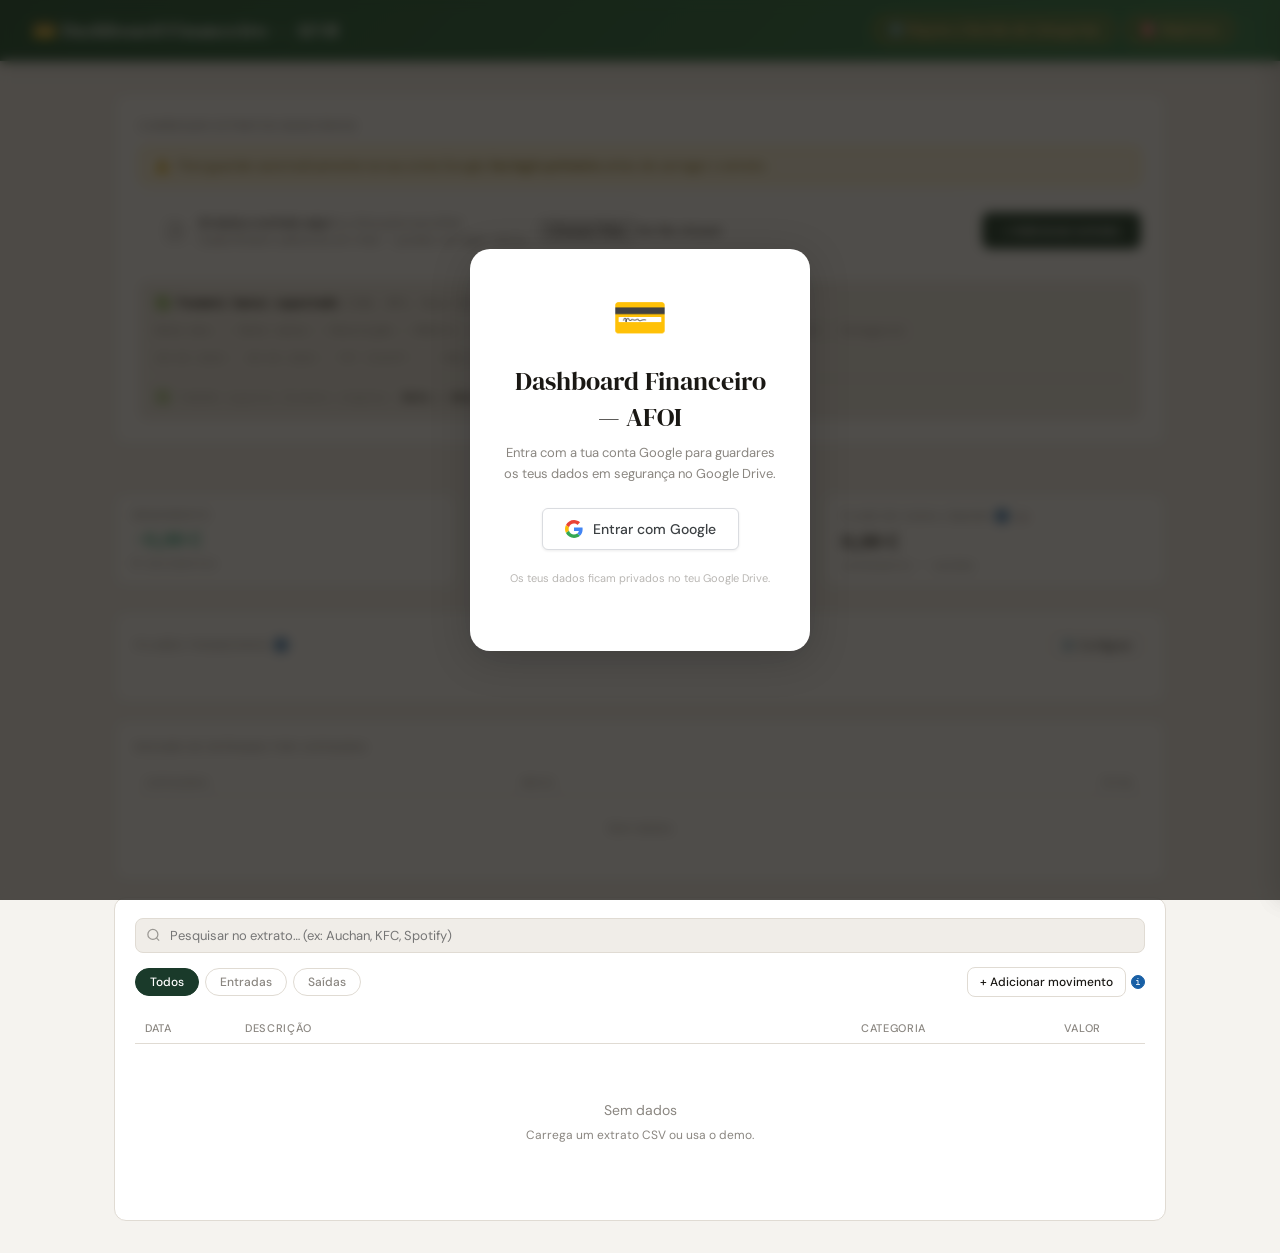
==== commit 33951b9e: "Add files via upload" ====
--- a/index.html
+++ b/index.html
@@ -8,68 +8,9 @@
 <link href="https://fonts.googleapis.com/css2?family=DM+Serif+Display&family=DM+Mono:wght@400;500&family=DM+Sans:wght@300;400;500&display=swap" rel="stylesheet"/>
 <script src="https://cdnjs.cloudflare.com/ajax/libs/Chart.js/4.4.1/chart.umd.js"></script>
 <script src="https://accounts.google.com/gsi/client" async defer></script>
-<script src="https://identity.netlify.com/v1/netlify-identity-widget.js"></script>
 <link rel="stylesheet" href="style.css"/>
 </head>
 <body>
-
-<!-- Netlify Identity — ecrã de acesso restrito -->
-<div id="authGate" style="position:fixed;inset:0;z-index:99999;background:linear-gradient(135deg,#1a4d2e 0%,#256b3f 60%,#2d7d4a 100%);display:flex;align-items:center;justify-content:center;color:#fff;font-family:'DM Sans',sans-serif;text-align:center;padding:1.5rem;">
-  <div>
-    <div style="font-size:2.8rem;margin-bottom:1rem;">🔒</div>
-    <h2 style="font-family:'DM Serif Display',serif;font-weight:400;margin-bottom:0.5rem;">Dashboard Financeiro — AFOI</h2>
-    <p style="opacity:.75;margin-bottom:1.5rem;font-size:14px;">Faz login para continuares.</p>
-    <button id="authLoginBtn" style="padding:10px 24px;border-radius:20px;border:none;background:#fff;color:#1a4d2e;font-weight:600;font-family:'DM Sans',sans-serif;cursor:pointer;font-size:14px;">Entrar</button>
-  </div>
-</div>
-<style>
-  /* Esconde toda a página (exceto o ecrã de login) até haver autenticação */
-  body:not(.authed) > *:not(#authGate) { display: none !important; }
-</style>
-<script>
-(function () {
-  var loginBtn = document.getElementById('authLoginBtn');
-
-  if (!window.netlifyIdentity) {
-    // O script identity-widget.js não carregou (bloqueado por ad-blocker/extensão,
-    // firewall, ou falha de rede). Avisa em vez de falhar silenciosamente.
-    console.error('[AFOI] window.netlifyIdentity não existe. O script https://identity.netlify.com/v1/netlify-identity-widget.js não carregou. Verifica bloqueadores de anúncios/privacidade (uBlock, Brave Shields, Privacy Badger) e o separador Network do DevTools.');
-    loginBtn.textContent = 'Erro ao carregar login — desativa ad-blockers e recarrega';
-    loginBtn.disabled = true;
-    loginBtn.style.opacity = '0.6';
-    loginBtn.style.cursor = 'not-allowed';
-    return;
-  }
-
-  loginBtn.addEventListener('click', function () {
-    window.netlifyIdentity.open('login');
-  });
-
-  window.netlifyIdentity.on('init', function (user) {
-    console.log('[AFOI] Netlify Identity inicializado. Utilizador:', user);
-    if (user) {
-      document.body.classList.add('authed');
-      document.getElementById('authGate').style.display = 'none';
-    }
-  });
-  window.netlifyIdentity.on('login', function (user) {
-    console.log('[AFOI] Login efetuado:', user);
-    document.body.classList.add('authed');
-    document.getElementById('authGate').style.display = 'none';
-    window.netlifyIdentity.close();
-  });
-  window.netlifyIdentity.on('logout', function () {
-    console.log('[AFOI] Logout efetuado.');
-    document.body.classList.remove('authed');
-    document.getElementById('authGate').style.display = 'flex';
-  });
-  window.netlifyIdentity.on('error', function (err) {
-    console.error('[AFOI] Erro no Netlify Identity:', err);
-  });
-
-  window.netlifyIdentity.init();
-})();
-</script>
 
 <!-- Google Sign-In overlay -->
 <div class="g-signin-overlay" id="gSigninOverlay">
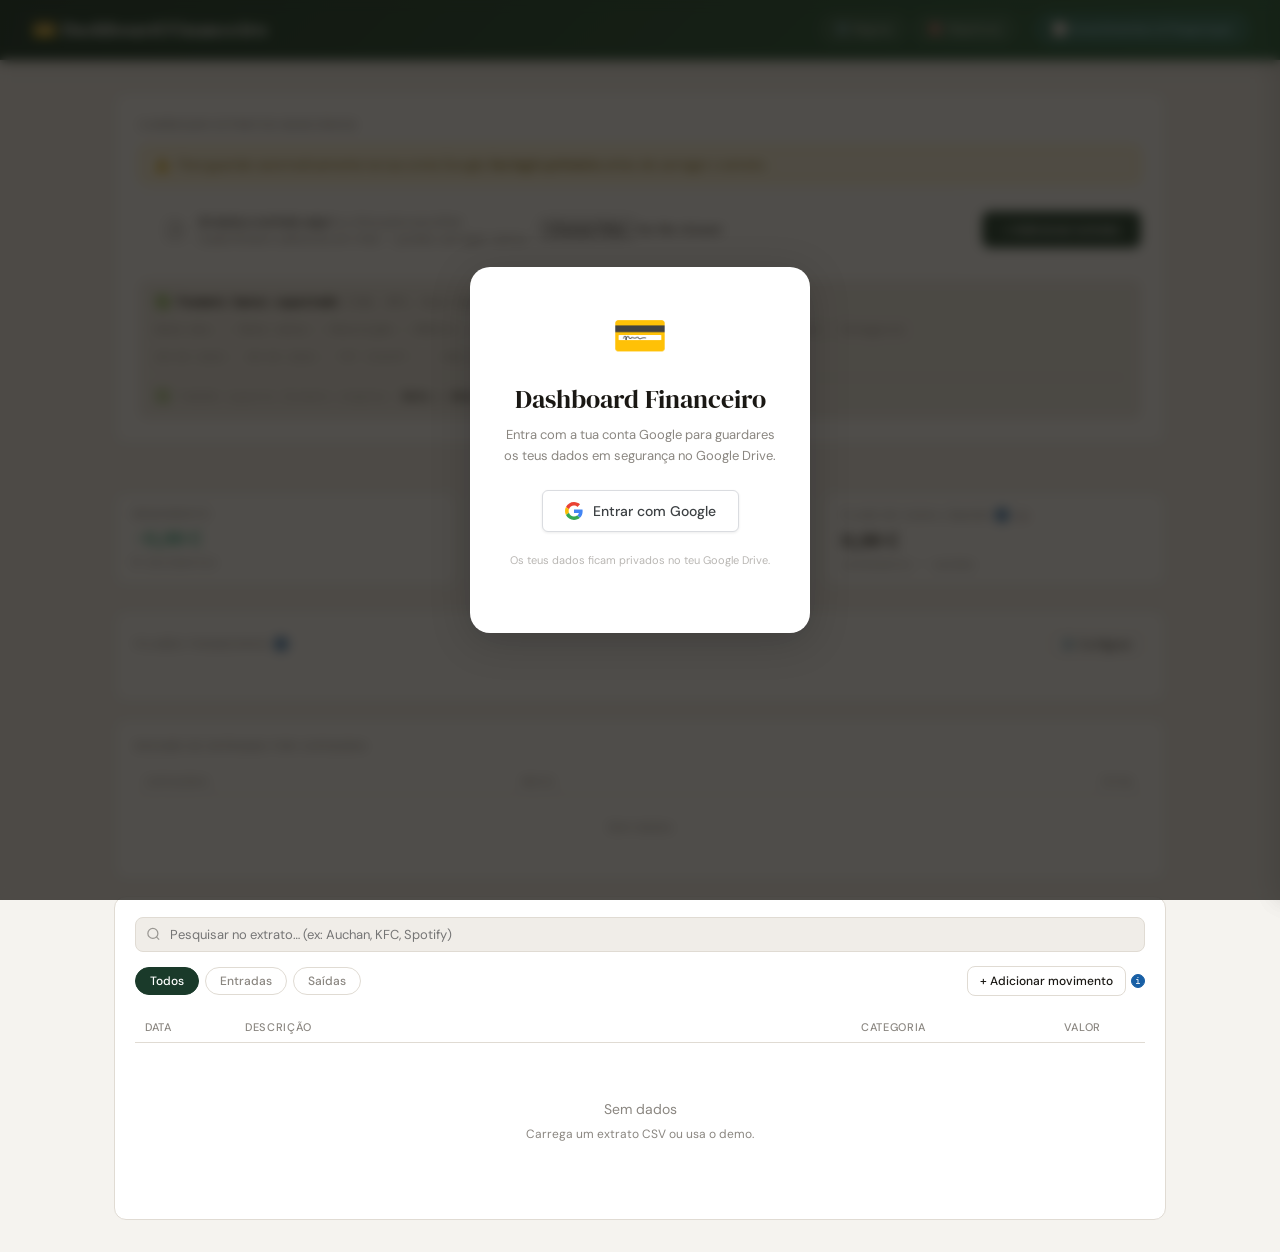
==== commit 2776ac48: "Add files via upload" ====
--- a/index.html
+++ b/index.html
@@ -3,7 +3,7 @@
 <head>
 <meta charset="UTF-8"/>
 <meta name="viewport" content="width=device-width, initial-scale=1.0"/>
-<title>Dashboard Financeiro — AFOI</title>
+<title>Dashboard Financeiro</title>
 <link rel="preconnect" href="https://fonts.googleapis.com"/>
 <link href="https://fonts.googleapis.com/css2?family=DM+Serif+Display&family=DM+Mono:wght@400;500&family=DM+Sans:wght@300;400;500&display=swap" rel="stylesheet"/>
 <script src="https://cdnjs.cloudflare.com/ajax/libs/Chart.js/4.4.1/chart.umd.js"></script>
@@ -15,27 +15,17 @@
 <!-- Google Sign-In overlay -->
 <div class="g-signin-overlay" id="gSigninOverlay">
   <div class="g-signin-box">
-    <div id="gSigninContent">
-      <div style="font-size:2.8rem;margin-bottom:1rem;">💳</div>
-      <h2>Dashboard Financeiro — AFOI</h2>
-      <p>Entra com a tua conta Google para guardares os teus dados em segurança no Google Drive.</p>
-      <div id="gSigninBtn" style="display:flex;justify-content:center;"></div>
-      <p style="font-size:11px;color:var(--muted);margin-top:1.2rem;opacity:.6;">Os teus dados ficam privados no teu Google Drive.</p>
-    </div>
-    <div id="gLoadingContent" style="display:none;text-align:center;">
-      <div style="font-size:2rem;margin-bottom:1rem;animation:spin 1s linear infinite;display:inline-block;">⟳</div>
-      <p style="font-size:15px;font-weight:500;margin-bottom:0.3rem;">A carregar os teus dados…</p>
-      <p style="font-size:12px;color:var(--muted);opacity:.7;">Só um segundo.</p>
-    </div>
+    <div style="font-size:2.8rem;margin-bottom:1rem;">💳</div>
+    <h2>Dashboard Financeiro</h2>
+    <p>Entra com a tua conta Google para guardares os teus dados em segurança no Google Drive.</p>
+    <div id="gSigninBtn" style="display:flex;justify-content:center;"></div>
+    <p style="font-size:11px;color:var(--muted);margin-top:1.2rem;opacity:.6;">Os teus dados ficam privados no teu Google Drive.</p>
   </div>
 </div>
-<style>
-@keyframes spin { from { transform: rotate(0deg); } to { transform: rotate(360deg); } }
-</style>
 
 <style>
 header {
-  background: linear-gradient(135deg, #1a4d2e 0%, #256b3f 60%, #2d7d4a 100%) !important;
+  background: linear-gradient(135deg, #0f2d1f 0%, #1a4a2e 60%, #1e5c38 100%) !important;
   border-bottom: 1px solid rgba(255,255,255,0.07);
   box-shadow: 0 2px 16px rgba(0,0,0,0.18);
   padding: 0.9rem 2rem !important;
@@ -58,37 +48,24 @@
   color: #fff;
   border-color: rgba(255,255,255,0.32);
 }
-.hbtn-regras {
-  font-size: 13px; padding: 6px 15px;
-  border: 1.5px solid rgba(255,160,60,0.55);
+.hbtn-invest {
+  font-size: 12px; padding: 6px 15px;
   border-radius: 20px;
-  background: rgba(255,140,30,0.15);
-  color: #ffbe7a;
+  background: rgba(96,190,230,0.16);
+  border: 1.5px solid rgba(96,190,230,0.5);
+  color: #a8dff5;
   cursor: pointer;
   font-family: 'DM Sans', sans-serif; font-weight: 600;
   display: flex; align-items: center; gap: 6px;
-  transition: background 0.15s, color 0.15s, border-color 0.15s;
-}
-.hbtn-regras:hover {
-  background: rgba(255,140,30,0.28);
-  border-color: rgba(255,160,60,0.85);
-  color: #ffd4a0;
-}
-.hbtn-objetivos {
-  font-size: 13px; padding: 6px 15px;
-  border: 1.5px solid rgba(255,160,60,0.55);
-  border-radius: 20px;
-  background: rgba(255,140,30,0.15);
-  color: #ffbe7a;
-  cursor: pointer;
-  font-family: 'DM Sans', sans-serif; font-weight: 600;
-  display: flex; align-items: center; gap: 6px;
-  transition: background 0.15s, color 0.15s, border-color 0.15s;
-}
-.hbtn-objetivos:hover {
-  background: rgba(255,140,30,0.28);
-  border-color: rgba(255,160,60,0.85);
-  color: #ffd4a0;
+  transition: background 0.15s, color 0.15s, border-color 0.15s, box-shadow 0.15s;
+  text-decoration: none;
+  letter-spacing: 0.01em;
+}
+.hbtn-invest:hover {
+  background: rgba(96,190,230,0.28);
+  border-color: rgba(96,190,230,0.8);
+  color: #d6f0fb;
+  box-shadow: 0 0 12px rgba(96,190,230,0.2);
 }
 .hbtn-sep {
   width: 1px; height: 18px;
@@ -98,11 +75,12 @@
 </style>
 
 <header>
-  <h1>💳 Dashboard Financeiro — AFOI</h1>
+  <h1>💳 Dashboard Financeiro</h1>
   <div style="display:flex;align-items:center;gap:8px;">
-    <button id="regrasBtn" onclick="window._toggleRegras()" class="hbtn-regras">⚙️ Regras e Gestão de Categorias</button>
-    <button id="objetivosBtn" onclick="window._toggleObjetivos()" class="hbtn-objetivos">🎯 Objetivos</button>
+    <button id="regrasBtn" onclick="window._toggleRegras()" class="hbtn-nav">⚙️ Regras</button>
+    <button id="objetivosBtn" onclick="window._toggleObjetivos()" class="hbtn-nav">🎯 Objetivos</button>
     <div class="hbtn-sep"></div>
+    <a href="investimentos.html" class="hbtn-invest">📈 Investimentos & Poupanças</a>
     <span id="savedPill" class="hidden" style="font-size:11px;opacity:.6;font-family:'DM Mono',monospace;color:rgba(255,255,255,0.7);margin-left:4px;">dados guardados</span>
     <span id="drivePill" class="hidden g-drive-pill"></span>
     <button id="driveSaveBtn" onclick="window._forceDriveSave()" class="hidden" style="font-size:12px;padding:5px 12px;border:1.5px solid rgba(255,255,255,0.25);border-radius:6px;background:rgba(255,255,255,0.1);color:#fff;cursor:pointer;font-family:'DM Sans',sans-serif;">💾 Guardar</button>
@@ -346,7 +324,7 @@
       <p style="font-size:12px;color:var(--muted);text-align:center;padding:1rem;">Ainda não tens regras. Adiciona a primeira acima.</p>
     </div>
     <p style="font-size:11px;color:var(--muted);margin-top:0.75rem;font-family:'DM Mono',monospace;">
-      💡 As tuas regras têm prioridade — sempre que uma descrição do extrato contiver a palavra definida (palavra-chave), é automaticamente colocada na categoria escolhida. Para criar uma categoria nova sem palavra-chave associada, deixa o campo "Palavra-chave" em branco.
+      💡 As tuas regras têm prioridade sobre tudo. A primeira que bater numa descrição ganha — por isso a ordem importa.
     </p>
     <div style="margin-top:1.5rem;padding-top:1rem;border-top:1px solid var(--border);">
       <p style="font-size:11px;font-weight:500;color:var(--muted);text-transform:uppercase;letter-spacing:.08em;margin-bottom:0.6rem;">Gestão de categorias</p>
